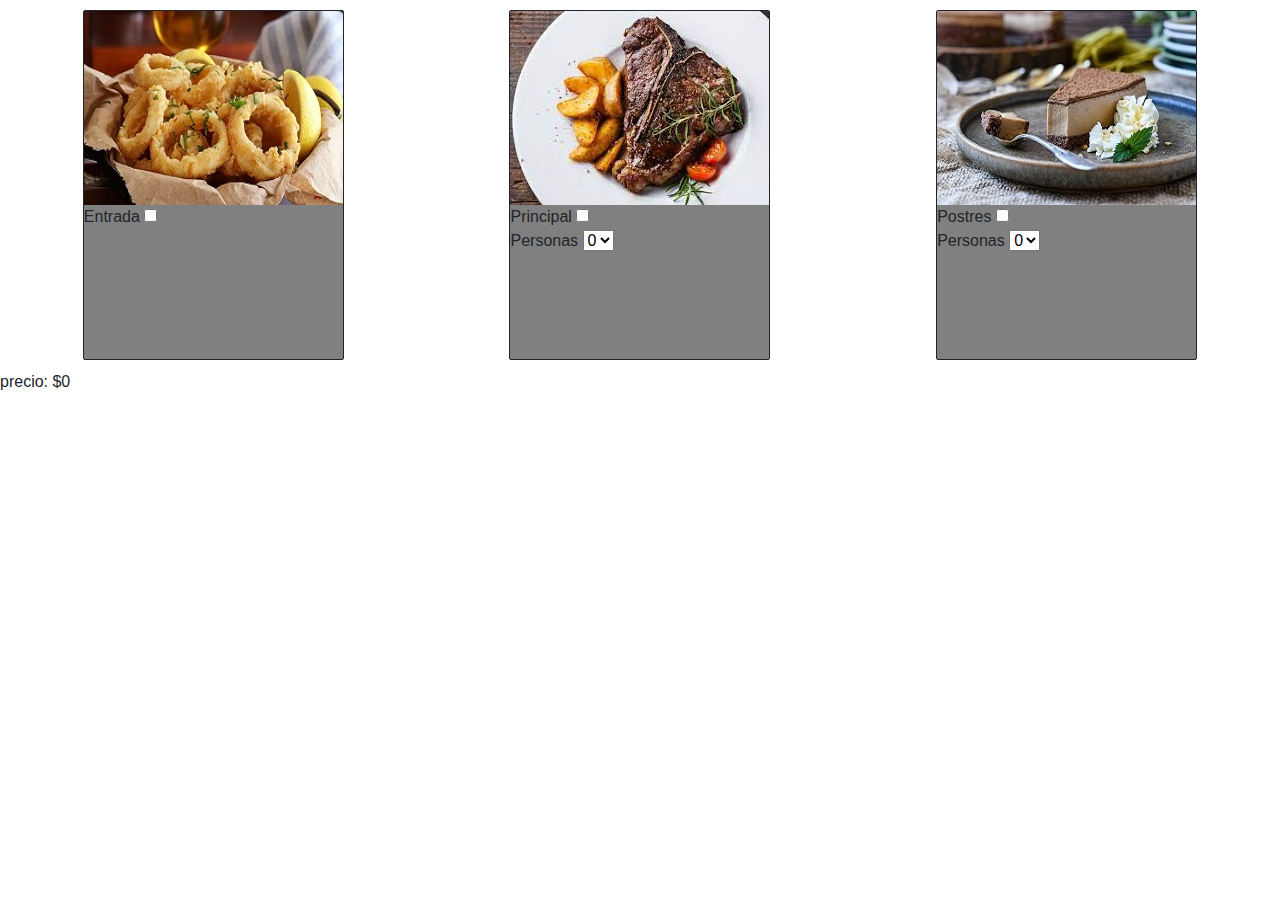
==== calculo.html @ e8826948 "Add files via upload" ====
<!DOCTYPE html>
<html lang="en">
<head>
    <meta charset="UTF-8">
    <meta http-equiv="X-UA-Compatible" content="IE=edge">
    <meta name="viewport" content="width=device-width, initial-scale=1.0">
    <link href="css/styles.css" rel="stylesheet"/>
    <title>Comidas</title>
  
</head>
<body> 
    <form action="#" method="get" id="formulariopersonal"></form>
    <div class="contenedorpaquetes" >
        
          <div class="cajapaquete">
              <img src="rabas.jpg"class=tamimg alt="Entrada">
              <br>
              <label for="P1">
                 Entrada
              </label>
              <input type="checkbox" id="P1" >
              <div id="MostrarP1"> 
                <label for="cantP1"> Personas</label>
                <select id="cantP1">
                    <option value="0">0</option>
                  <option value="1">1</option>
                  <option value="2">2</option>
                  <option value="3">3</option>
                  <option value="4">4</option>
                </select> <br>
               </div> 
         </div>
          <div class="cajapaquete">
            <img src="carne.jpg"class=tamimg alt="carne">
             <br>
              <label for="P2">
                Principal
              </label>
              <input type="checkbox" id="P2" > <br>
              <div id="MostrarP2">
                  <label for="cantP2"> Personas</label>
                  <select id="cantP2">
                    <option value="0">0</option>
                    <option value="1">1</option>
                    <option value="2">2</option>
                    <option value="3">3</option>
                    <option value="4">4</option>
                  </select>
                  
              </div>
        </div>  
        <div class="cajapaquete">  
            <img src="postre.jpeg"class=tamimg alt="postre">
           <br>
          
            <label for="P2">
              Postres
            </label>
            <input type="checkbox" id="P3" > <br>
            <div id="MostrarP3">
                <label for="cantP3"> Personas</label>
                <select id="cantP3">
                  <option value="0">0</option>
                  <option value="1">1</option>
                  <option value="2">2</option>
                  <option value="3">3</option>
                  <option value="4">4</option>
                </select>
                
            </div>
      </div>     
  </div>
 
    <div id="preciototal">
 
    </div>
 </form>
         <script>
             //Cuando ocurre el evento página Web cargada el navegador llama a la función DocumentoCargado()
             window.onload=DocumentoCargado; 

             //En esta función se capturan todos los eventos requeridos por el script
             function DocumentoCargado(){
                let checkboxP1 = document.getElementById("P1"); //obtiene los elementos del documento html y los asigna a variables
                let checkboxP2 = document.getElementById("P2"); 
                let checkboxP3 = document.getElementById("P3"); 
                let cantpersonasP1 = document.getElementById("cantP1");
                let cantpersonasP2 = document.getElementById("cantP2");
                let cantpersonasP3 = document.getElementById("cantP3");
                cantpersonasP1.onchange = selectp1personas; // Se ejecuta la función selectp1personas() cuando ocurre el evento
                cantpersonasP2.onchange = selectp2personas;
                cantpersonasP3.onchange = selectp3personas;
                checkboxP1.onclick = checkboxP1Apretado; 
                checkboxP2.onclick = checkboxP2Apretado;
                checkboxP3.onclick = checkboxP3Apretado;

                MostrarPrecioTotal(); // llama a la función 
             }
             //Cuando el usuario aprieta el checkbox, se debe mostrar u ocultar el objeto select
             
             function checkboxP1Apretado()
             {
                if(document.getElementById("P1").checked == true)
                {
                    document.getElementById("MostrarP1").style.display = "block";
                }
                else
                {
                    document.getElementById("MostrarP1").style.display = "none";
                }
                MostrarPrecioTotal();
             }
             function checkboxP2Apretado()
             {
                if(document.getElementById("P2").checked == true)
                {
                    document.getElementById("MostrarP2").style.display = "block";
                }
                else
                {
                    document.getElementById("MostrarP2").style.display = "none";
                }
                MostrarPrecioTotal();
             }
             function checkboxP3Apretado()
             {
                if(document.getElementById("P3").checked == true)
                {
                    document.getElementById("MostrarP3").style.display = "block";
                }
                else
                {
                    document.getElementById("MostrarP3").style.display = "none";
                }
                MostrarPrecioTotal();
             }
             // En base a los checkbox y los objetos select, esta función calcula el precio total
             function MostrarPrecioTotal()
             {
               let precio = 0;

               if (document.getElementById("P1").checked == true)
               {
                   precio += 1000 * document.getElementById("cantP1").value;
               }

               if (document.getElementById("P2").checked == true)
               {
                   precio += 3200 * document.getElementById("cantP2").value;
               }
               if (document.getElementById("P3").checked == true)
               {
                   precio += 1800 * document.getElementById("cantP3").value;
               }
               document.getElementById("preciototal").innerHTML= "precio: $" + precio;
             }
             //Se ejecuta cuando cambia el valor del select
             function selectp1personas()
             {
               MostrarPrecioTotal();
             }
             function selectp2personas()
             {
               MostrarPrecioTotal();
             }
             function selectp3personas()
             {
               MostrarPrecioTotal();
             }


         </script>
    </div>
</body>

</html>
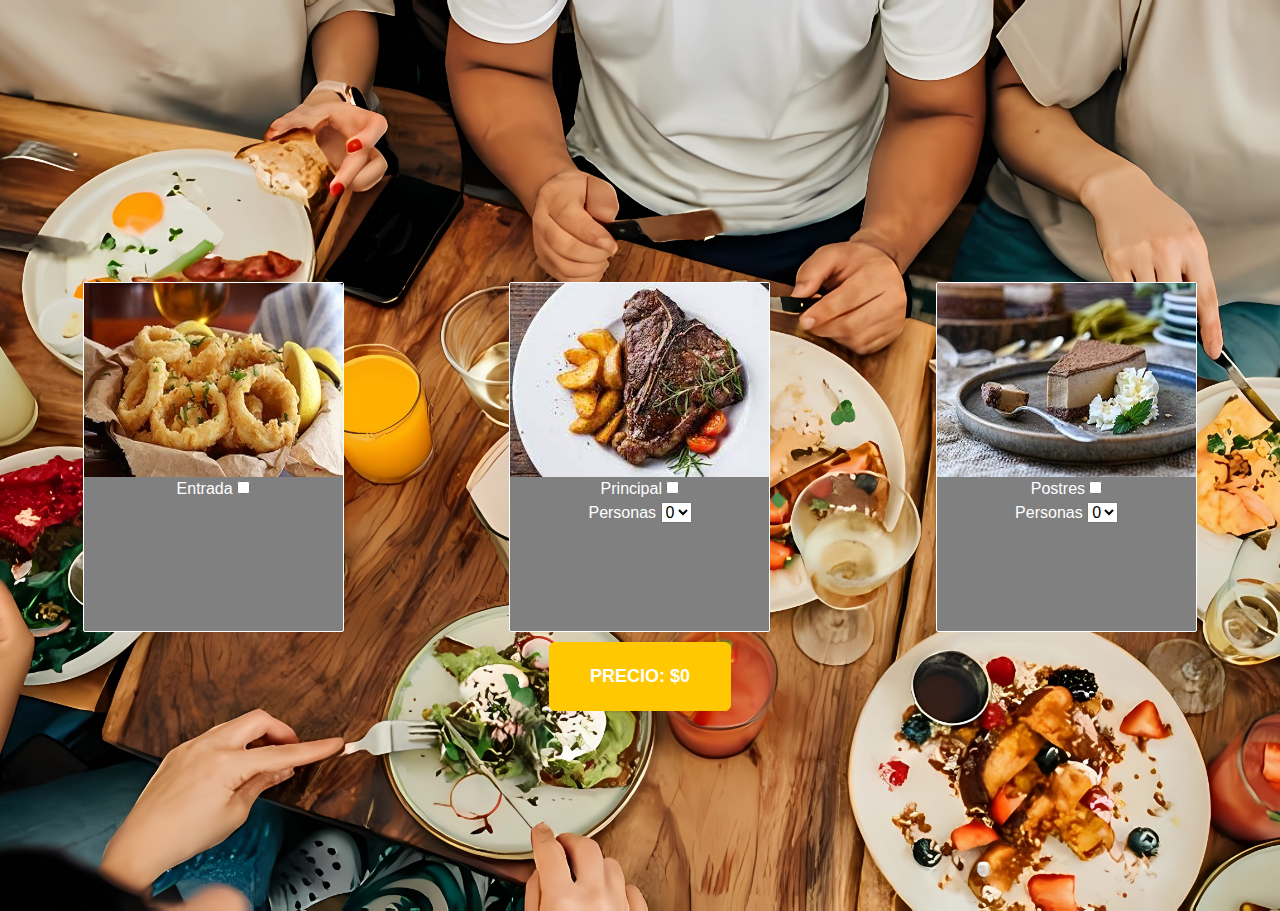
==== commit c348f607: "Add files via upload" ====
--- a/calculo.html
+++ b/calculo.html
@@ -6,9 +6,9 @@
     <meta name="viewport" content="width=device-width, initial-scale=1.0">
     <link href="css/styles.css" rel="stylesheet"/>
     <title>Comidas</title>
-  
 </head>
-<body> 
+<body>
+  <header class="masthead">
     <form action="#" method="get" id="formulariopersonal"></form>
     <div class="contenedorpaquetes" >
         
@@ -71,8 +71,8 @@
       </div>     
   </div>
  
-    <div id="preciototal">
- 
+    <div id="preciototal" class="btn btn-primary btn-xl text-uppercase">Precio
+      
     </div>
  </form>
          <script>
@@ -137,22 +137,22 @@
              // En base a los checkbox y los objetos select, esta función calcula el precio total
              function MostrarPrecioTotal()
              {
-               let precio = 0;
+               let Precio = 0;
 
                if (document.getElementById("P1").checked == true)
                {
-                   precio += 1000 * document.getElementById("cantP1").value;
+                   Precio += 1000 * document.getElementById("cantP1").value;
                }
 
                if (document.getElementById("P2").checked == true)
                {
-                   precio += 3200 * document.getElementById("cantP2").value;
+                   Precio += 3200 * document.getElementById("cantP2").value;
                }
                if (document.getElementById("P3").checked == true)
                {
-                   precio += 1800 * document.getElementById("cantP3").value;
+                   Precio += 1800 * document.getElementById("cantP3").value;
                }
-               document.getElementById("preciototal").innerHTML= "precio: $" + precio;
+               document.getElementById("preciototal").innerHTML= "precio: $" + Precio;
              }
              //Se ejecuta cuando cambia el valor del select
              function selectp1personas()
@@ -171,6 +171,7 @@
 
          </script>
     </div>
+  </header>   
 </body>
 
 </html>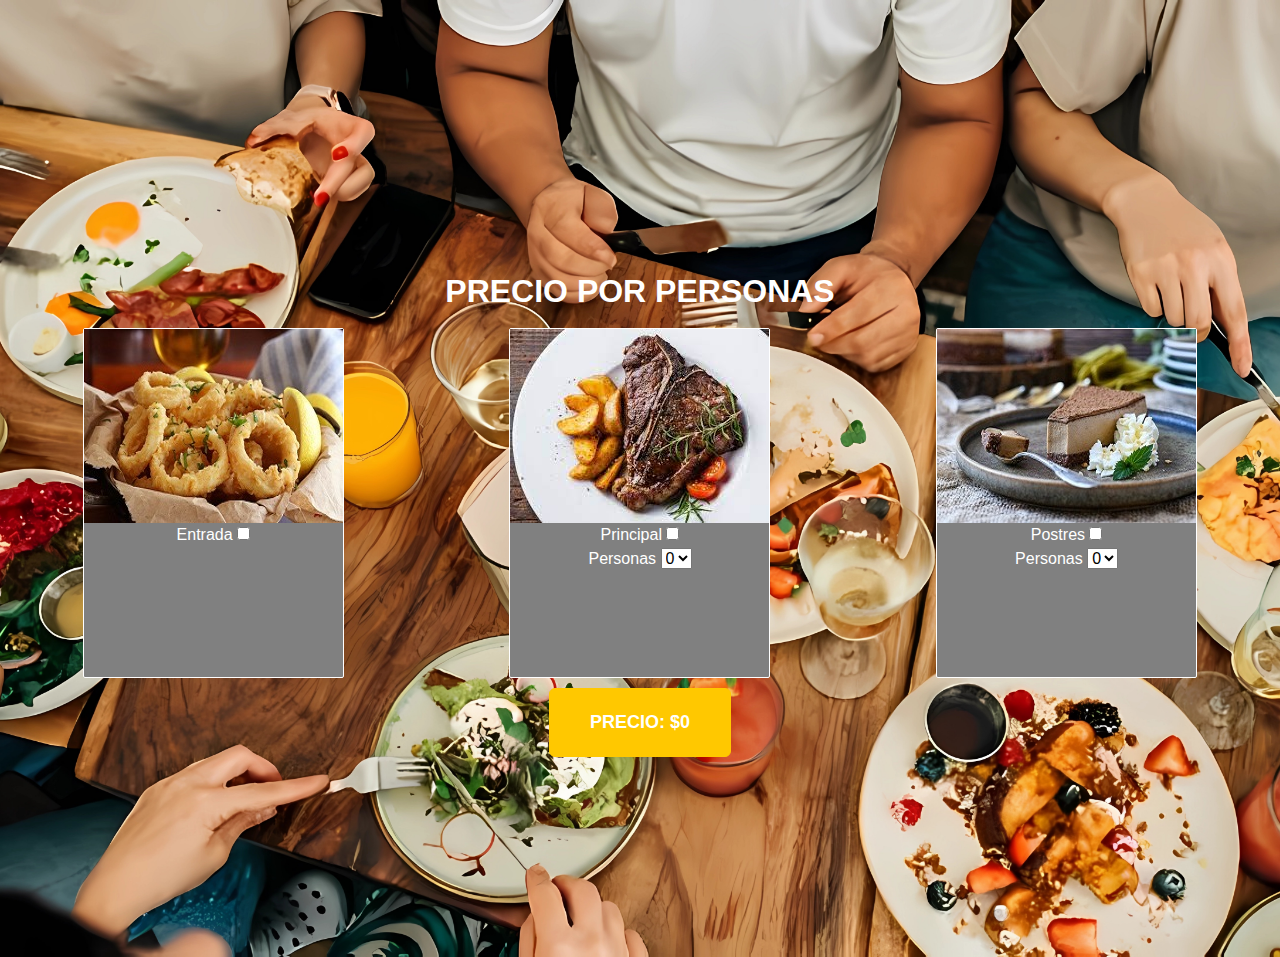
==== commit 6086816b: "Add files via upload" ====
--- a/calculo.html
+++ b/calculo.html
@@ -5,11 +5,14 @@
     <meta http-equiv="X-UA-Compatible" content="IE=edge">
     <meta name="viewport" content="width=device-width, initial-scale=1.0">
     <link href="css/styles.css" rel="stylesheet"/>
+    <link rel="icon" type="image/x-icon" href="restaurante.ico.png" />
+
     <title>Comidas</title>
 </head>
 <body>
   <header class="masthead">
     <form action="#" method="get" id="formulariopersonal"></form>
+    <h2 class="section-heading text-uppercase">Precio por personas</h2>
     <div class="contenedorpaquetes" >
         
           <div class="cajapaquete">
@@ -22,7 +25,7 @@
               <div id="MostrarP1"> 
                 <label for="cantP1"> Personas</label>
                 <select id="cantP1">
-                    <option value="0">0</option>
+                  <option value="0">0</option>
                   <option value="1">1</option>
                   <option value="2">2</option>
                   <option value="3">3</option>
